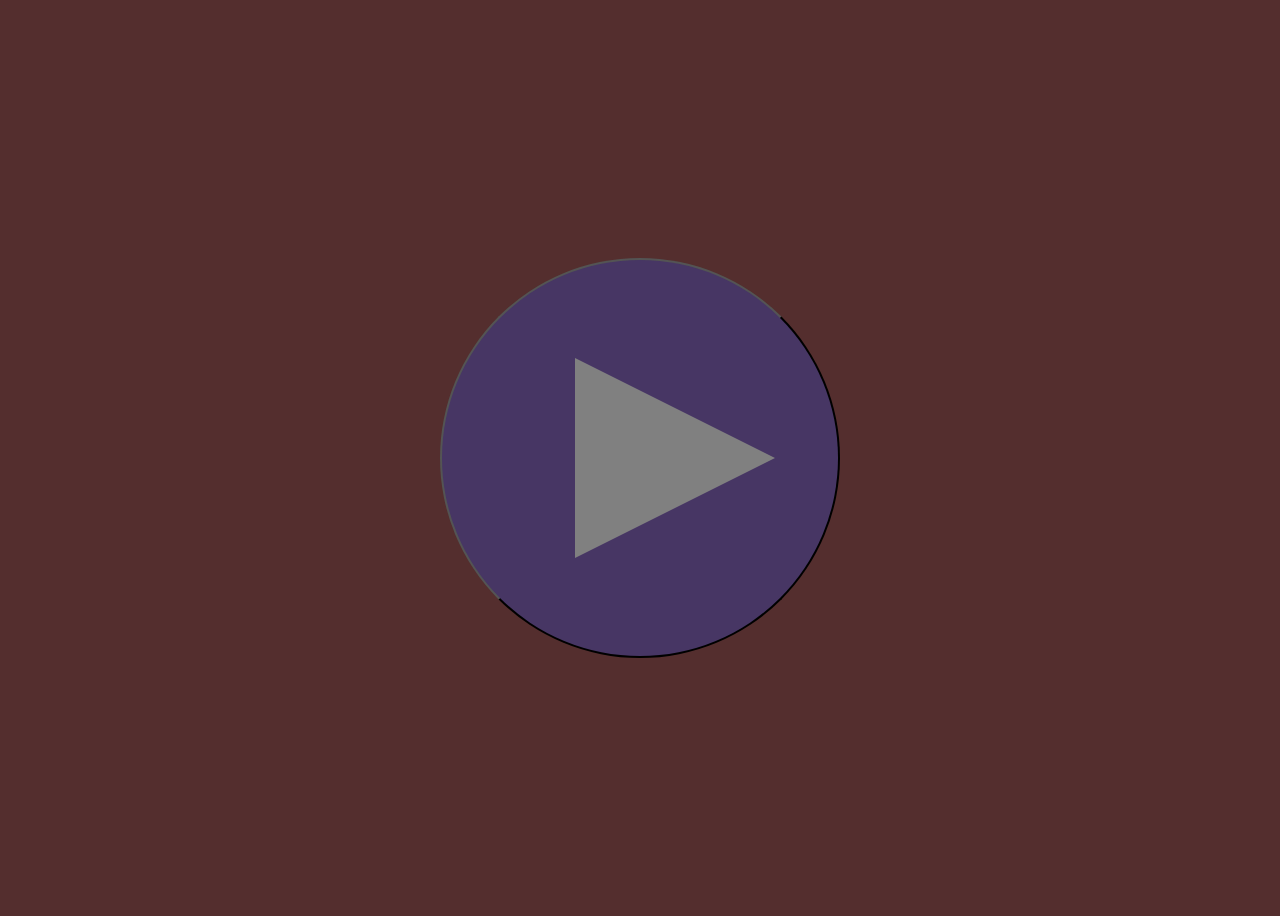
==== Алексей JavaScript/index3.html @ 002343e6 "Add files via upload" ====
<!DOCTYPE html>
<html lang="en">
<head>
    <meta charset="UTF-8">
    <meta http-equiv="X-UA-Compatible" content="IE=edge">
    <meta name="viewport" content="width=device-width, initial-scale=1.0">
    <title>Document</title>
    <style>
        body {
            display: flex;
            justify-content: center;
            align-items: center;
            height: 100vh;
            background-color: rgb(84, 46, 46) !important;
            overflow-y: hidden;
        }

        .button {
            width: 400px;
            height: 400px;
            border-radius: 50%;
            background-color: rgb(86, 95, 80);
        
            display: flex; /* df */
            justify-content: center; /* jcc */  
            align-items: center; /* aic */ 
        }

        .button:hover {
            cursor: pointer;
        }

        .button.active {
            background-color: rgb(71, 54, 100);
        }

        .play {
            height: 0;
            width: 0;
            margin-left: 70px;

            border-top: 100px solid transparent;
            border-left: 200px solid grey;
            border-bottom: 100px solid transparent;
            /* background-color: red; */
            /* display: none;  */           /*БЫЛО ЗДЕСЬ */

        }

        .pause {
            height: 200px;
            width: 50px;
            background-color: rgb(114, 58, 168);

            position: relative;
            margin-left: 100px;
            display: none;                  /* ПОЯВИЛОСЬ ТУТ */
        }

        .pause::before {
            position: absolute;
            right: 100px;

            content: '';
            height: 200px;
            width: 50px;
            background-color: rgb(114, 58, 168);
        }

    </style>    
</head>
<body>

    <button class="button active">
        <div class="play"></div>
        <div class="pause"></div>
    </button>

    <audio autobuffer class="audio">
        <source src="https://pub0201.101.ru/stream/pro/aac/64/358?token=eyJ0eXAiOiJKV1QiLCJhbGciOiJIUzI1NiJ9.[base64].tNZ_5NyXxmVHqQwfJ1kpM3_gFLfwUlb2ODYZy8VazEE">
    </audio>

    <script>
        const audio = document.querySelector(".audio");
        const button = document.querySelector(".button");
        const playElemet = document.querySelector(".play");
        const pause = document.querySelector(".pause");


        button.addEventListener("click", function (event) {
            if (audio.paused == true) {
                audio.play();
                button.classList.toggle("active");
                playElemet.style.display = "none";
                pause.style.display = "inherit";
            } else {
                audio.pause();
                button.classList.toggle("active");
                playElemet.style.display = "inherit";
                pause.style.display = "none";
            }
        });










        // name = prompt("Введите ваше имя", "Иван");
        // last_name = prompt("Введите вашу фамилию", "Иванов");
        // patronymic = prompt("Введите ваше отчетсво", "Иванович");
        // alert("Привет " + name + " " + patronymic + " " + last_name + "!");
        // type = prompt("Введите вид животного:");
        // if (type == "Собака") {
        //     alert("Мясо");
        //     alert("Корм");
        // } else if (type == "Корова") {
        //     alert("Трава");
        // } else if (type == "Курица") {
        //     alert("Зерно")
        // } else {
        //     alert("Неизвестно, что едят такие животные")
        // }
        //  op1 = prompt("Введите операнд 1:");
        //  op2 = prompt("Введите операнд 2:");
        //  if (op1 == op2) {
        //     alert("Операнды равны");
        //  } else if (op1 > op2) {
        //     alert("Операнд 1 больше операнда 2");
        //  } else if (op1 < op2) {
        //     alert("Операнд 1 меньше операнда 2");
        //  }
        // let animals = ["кошка", "собака", "кит"]
        // animals.push("лошадь")
        // animals.unshift("гусь")
        // animals.pop()
        // animals.shift()
        // let index = animals.indexOf("собака")
        // alert("Список" + animals + "\n собака " + index + " номер в списке")











        // !!! В программе задан изначальный массив имен животных из двух элементов: «Кошка» и «Собака». Программа должна запросить у пользователя название животного (использовать команду prompt, изученную на первом уроке) для добавления и добавить это название в конец массива (push). Нужно вывести этот массив.
            //<body style="background-color:black;">
        // let animals = ["Кошка", "Собака"]
        // let newElement = prompt("Введите название животного")
        // animals.push(newElement)
        // alert("Массив после изменения: " + animals)
        // let newElement2 = prompt("Введите название животного для добавления в начало")
        // animals.unshift(newElement2)
        // alert("Массив после изменения: " + animals)
        // let elementForDelete = prompt("Введите номер животного для удаление его из массива")
        // animals.splice(elementForDelete - 1, 1)
        // alert("Массив после изменения: " + animals)
        // animals.shift()
        // alert("Массив после изменения: " + animals)


        // let num = prompt('Введите число элементов массива:');
        // let arr = [];

        // for (let i = 0; i < num; i++) {
        //     arr.push(prompt('Введите ' + Number(i + 1) + ' элемент: '));
        // }

        // alert('Массив: ' + arr);
        
         //Программа должна запросить у пользователя номер животного для удаления и удалить животное с этим номером из массива (номер при счете человеком, начинается с единицы). Вывести на экран полученный массив. Затем программа должна удалить первый элемент массива из списка. Вывести на экран полученный массив.
        // let animals = ["Кошка", "Собака", "Корова", "Лошадь", "Овца"]
        // alert("Исходный список: " + animals )
        // alert(animals.splice(2, 3))
        // alert("Список после изменений: " + animals)
    </script>
</body>
</html>
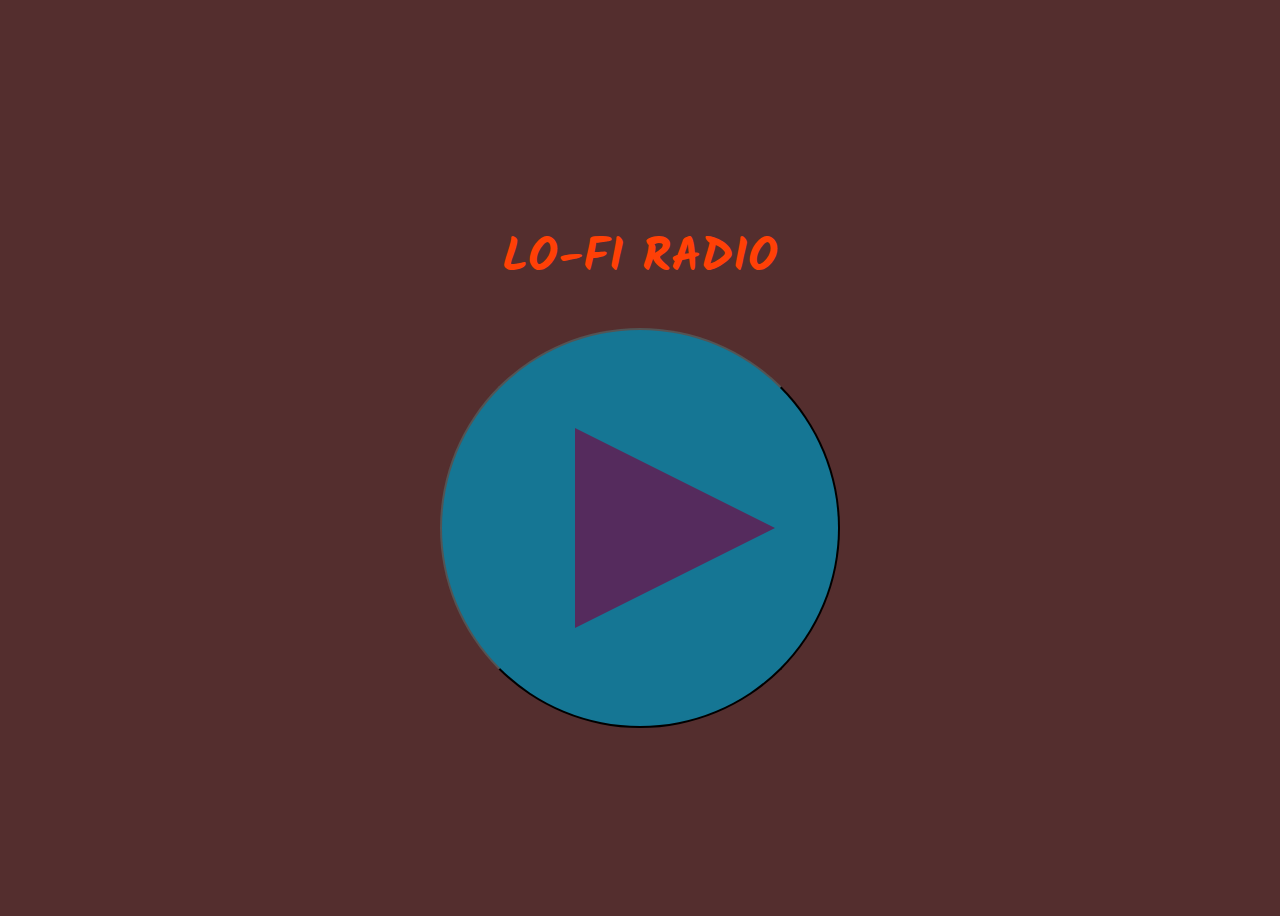
==== commit 5050de62: "feat: add some style" ====
--- a/Алексей JavaScript/index3.html
+++ b/Алексей JavaScript/index3.html
@@ -4,26 +4,37 @@
     <meta charset="UTF-8">
     <meta http-equiv="X-UA-Compatible" content="IE=edge">
     <meta name="viewport" content="width=device-width, initial-scale=1.0">
-    <title>Document</title>
+    <title>LO-FI RADIO</title>
+    <link rel="shortcut icon" href="./38484-ff9800.svg" type="image/x-icon">
+    <link rel="preconnect" href="https://fonts.googleapis.com">
+    <link rel="preconnect" href="https://fonts.gstatic.com" crossorigin>
+    <link href="https://fonts.googleapis.com/css2?family=Kalam:wght@700&display=swap" rel="stylesheet">
     <style>
         body {
             display: flex;
             justify-content: center;
             align-items: center;
+            flex-direction: column;
             height: 100vh;
             background-color: rgb(84, 46, 46) !important;
             overflow-y: hidden;
+            background-image: url(./the-end-of-the-world-4k-72-3840x2400.jpg);
+            background-position: center;
+            background-repeat: no-repeat;
+            background-size: cover;
+            transition: 0.3s;
         }
 
         .button {
             width: 400px;
             height: 400px;
             border-radius: 50%;
-            background-color: rgb(86, 95, 80);
+            background-color: rgba(92, 36, 87, 0.9);
         
             display: flex; /* df */
             justify-content: center; /* jcc */  
             align-items: center; /* aic */ 
+            transition: 0.3s;
         }
 
         .button:hover {
@@ -31,7 +42,8 @@
         }
 
         .button.active {
-            background-color: rgb(71, 54, 100);
+            background-color: rgba(14, 126, 160, 0.9);
+            transition: 0.3s;
         }
 
         .play {
@@ -40,8 +52,10 @@
             margin-left: 70px;
 
             border-top: 100px solid transparent;
-            border-left: 200px solid grey;
+            border-left: 200px solid rgba(92, 36, 87, 0.9);
             border-bottom: 100px solid transparent;
+            transition: 0.3s;
+            
             /* background-color: red; */
             /* display: none;  */           /*БЫЛО ЗДЕСЬ */
 
@@ -50,11 +64,12 @@
         .pause {
             height: 200px;
             width: 50px;
-            background-color: rgb(114, 58, 168);
+            background-color: rgba(37, 119, 157, 0.9);
 
             position: relative;
             margin-left: 100px;
             display: none;                  /* ПОЯВИЛОСЬ ТУТ */
+            transition: 0.3s;
         }
 
         .pause::before {
@@ -64,13 +79,29 @@
             content: '';
             height: 200px;
             width: 50px;
-            background-color: rgb(114, 58, 168);
+            background-color: rgba(37, 119, 157, 0.9);
+            transition: 0.3s;
+        }
+
+        h1 {
+            font-size: 3em;
+            font-family: 'Kalam', cursive;
+            font-weight: 700;
+            color: rgb(255, 64, 6);
+
+        }
+
+        @media (max-width: 400px) {
+            .button {
+            width: 300px;
+            height: 300px;
+            }
         }
 
     </style>    
 </head>
 <body>
-
+    <h1>LO-FI RADIO</h1>
     <button class="button active">
         <div class="play"></div>
         <div class="pause"></div>
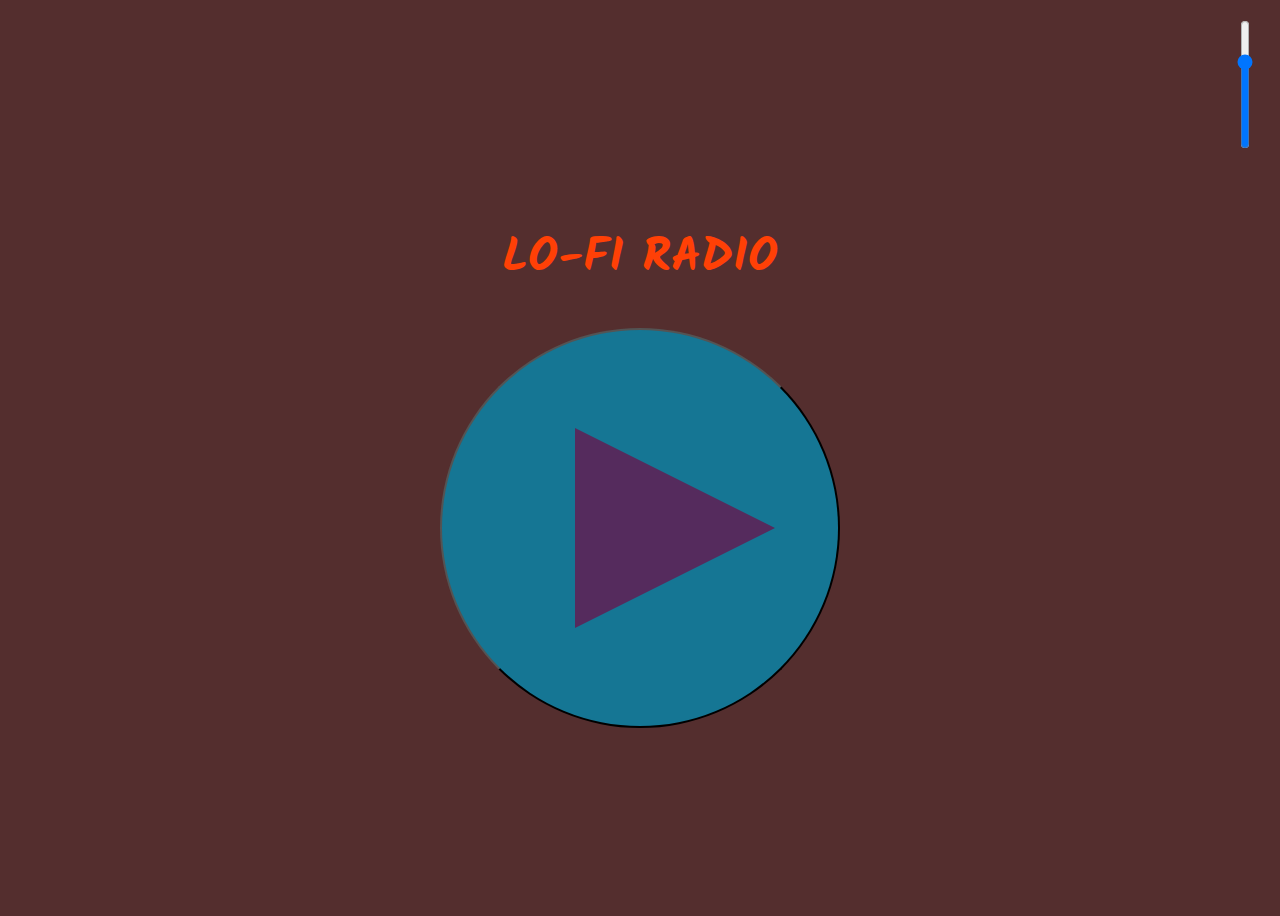
==== commit 78cc7b2a: "feat: add volume input" ====
--- a/Алексей JavaScript/index3.html
+++ b/Алексей JavaScript/index3.html
@@ -5,7 +5,7 @@
     <meta http-equiv="X-UA-Compatible" content="IE=edge">
     <meta name="viewport" content="width=device-width, initial-scale=1.0">
     <title>LO-FI RADIO</title>
-    <link rel="shortcut icon" href="./38484-ff9800.svg" type="image/x-icon">
+    <link rel="shortcut icon" href="https://raw.githubusercontent.com/ZiberPax/rsschool-cv/gh-pages/%D0%90%D0%BB%D0%B5%D0%BA%D1%81%D0%B5%D0%B9%20JavaScript/38484-ff9800.svg" type="image/x-icon">
     <link rel="preconnect" href="https://fonts.googleapis.com">
     <link rel="preconnect" href="https://fonts.gstatic.com" crossorigin>
     <link href="https://fonts.googleapis.com/css2?family=Kalam:wght@700&display=swap" rel="stylesheet">
@@ -15,13 +15,19 @@
             justify-content: center;
             align-items: center;
             flex-direction: column;
+
+            position: relative;
+
             height: 100vh;
+
             background-color: rgb(84, 46, 46) !important;
             overflow-y: hidden;
-            background-image: url(./the-end-of-the-world-4k-72-3840x2400.jpg);
+
+            background-image: url(https://github.com/ZiberPax/rsschool-cv/blob/gh-pages/%D0%90%D0%BB%D0%B5%D0%BA%D1%81%D0%B5%D0%B9%20JavaScript/the-end-of-the-world-4k-72-3840x2400.jpg?raw=true);
             background-position: center;
             background-repeat: no-repeat;
             background-size: cover;
+
             transition: 0.3s;
         }
 
@@ -91,6 +97,21 @@
 
         }
 
+        input[type="range"] {
+            -webkit-appearance: slider-vertical;
+            position: absolute;
+
+            width: 30px !important;
+            right: 10px;
+            top: 10px;
+            color: aqua;
+        }
+
+        input[type=range]::-webkit-slider-thumb {
+            background: #800e0e !important;
+
+        }
+
         @media (max-width: 400px) {
             .button {
             width: 300px;
@@ -101,6 +122,7 @@
     </style>    
 </head>
 <body>
+    <input type="range" class="slider" min="0" max="10" value="7" step="1">
     <h1>LO-FI RADIO</h1>
     <button class="button active">
         <div class="play"></div>
@@ -131,6 +153,16 @@
                 pause.style.display = "none";
             }
         });
+
+        const volumeslider = document.querySelector(".slider")
+
+        volumeslider.addEventListener("change", setvolume);
+
+        function setvolume(){
+	        audio.volume = volumeslider.value / 100;
+        }
+
+        setvolume()
 
 
 
